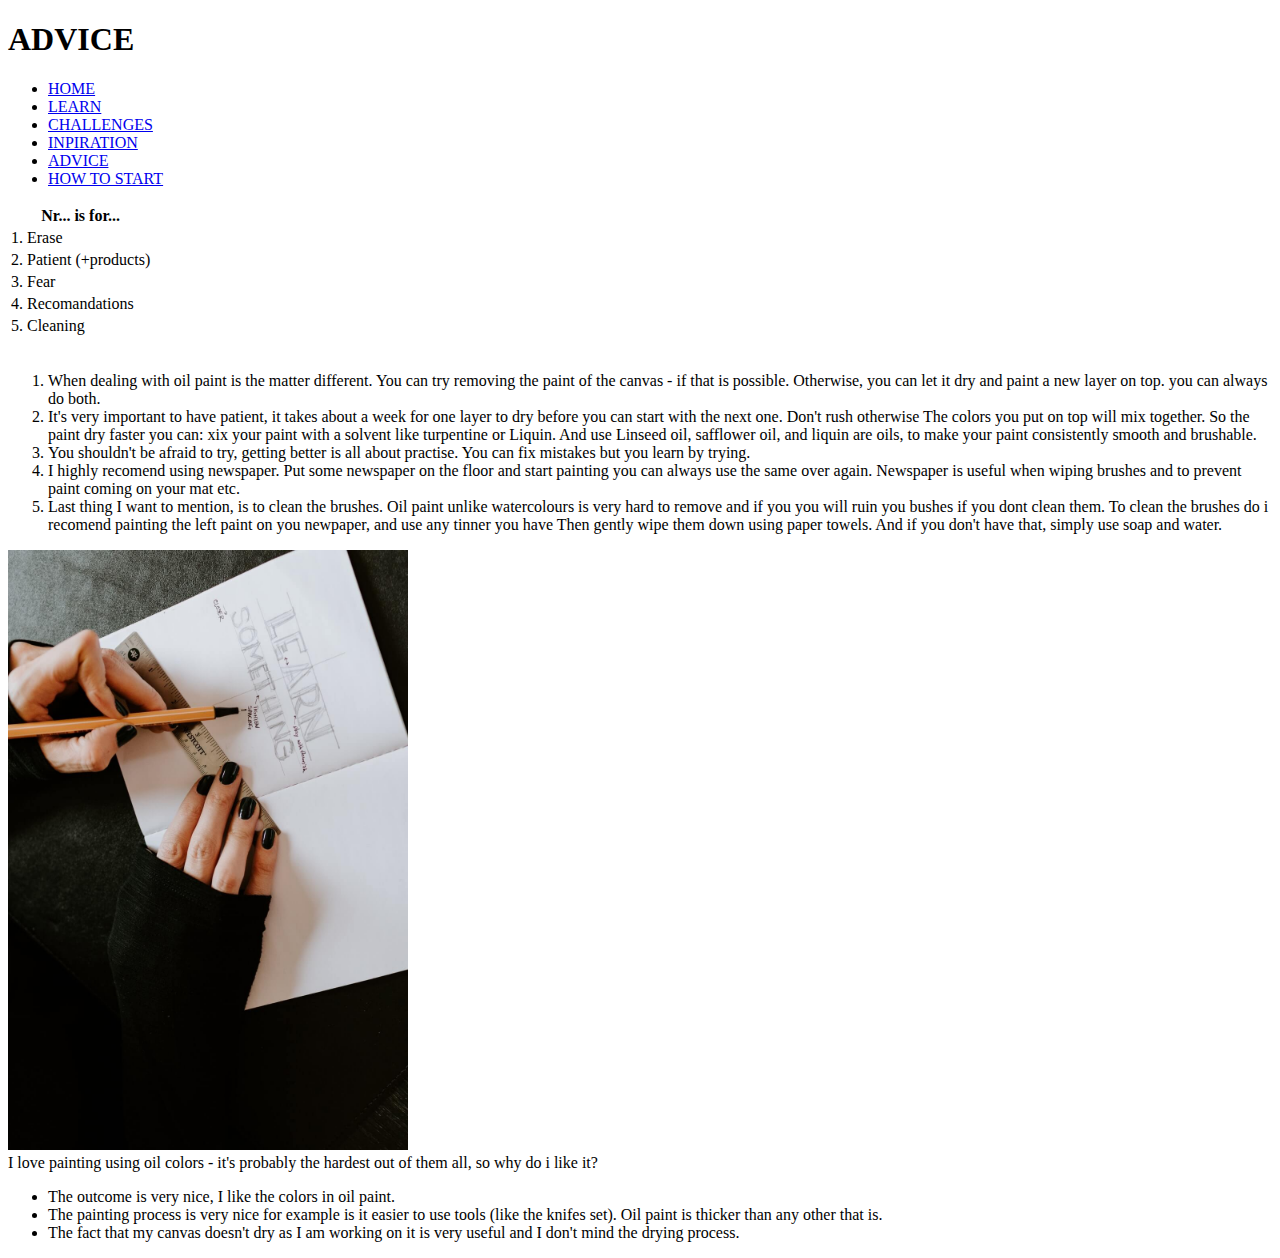
==== advice.html @ 95c0cdd8 "Update and rename ADVICE.html to advice.html" ====
<!DOCTYPE html>

<html>
<head>
<title>Exempel 1 navigation bar</title>
<meta charset = "utf-8" />
<link href = "css/navigation.css" rel="stylesheet" type="text/css" />
</head> 
<body>
    <h1>ADVICE</h1>
<header class="mainmenu">

    <ul class="navbar">
        <li><a href="home.html">HOME</a></li>
        <li><a href="learn.html">LEARN</a></li>
        <li><a href="challenges.html">CHALLENGES</a></li>
        <li><a href="inpiration.html">INPIRATION</a></li>
        <li><a href="advice.html">ADVICE</a></li>
        <li><a href="how_to_get_started.html">HOW TO START</a></li>     
    </ul>
    </header>

    <table class="table-1">
        <tr>
            <th>Nr... is for...</th>
            </tr>
            <tr>
            <td>1. Erase</td>
            </tr>
            <tr>
            <td>2. Patient (+products)</td>
        </tr>
        <tr>
            <td>3. Fear</td>
        </tr>
        <tr>
            <td>4. Recomandations</td>
        </tr>
        <tr>
            <td>5. Cleaning</td>
        </tr>
    </table>
        <br>

    <ol class="important_points">
        <li>When dealing with oil paint is the matter different. You can try removing the paint of the 
            canvas - if that is possible. Otherwise, you can let it dry and paint a new layer on top. 
            you can always do both. </li>
        <li>It's very important to have patient, it takes about a week for one layer to dry before you
            can start with the next one. Don't rush otherwise The colors you put on top will mix 
            together. So the paint dry faster you can: xix your paint with a solvent like turpentine 
            or Liquin. And use Linseed oil, safflower oil, and liquin are oils, to make your 
            paint consistently smooth and brushable.</li>
        <li>You shouldn't be afraid to try, getting better is all about practise. You can fix mistakes 
            but you learn by trying.</li>
        <li>I highly recomend using newspaper. Put some newspaper on the floor and start painting you can 
            always use the same over again. Newspaper is useful when wiping brushes and to prevent paint coming 
            on your mat etc. </li>
        <li>Last thing I want to mention, is to clean the brushes. Oil paint unlike watercolours is very
            hard to remove and if you you will ruin you bushes if you dont clean them. To clean the 
            brushes do i recomend painting the left paint on you newpaper, and use any tinner you have 
            Then gently wipe them down using paper towels. And if you don't have that, simply 
            use soap and water. </li>
        </ol>

<div class = "learn-image">
    <img id="learn-image" src="bilder/learn-image.jpg" alt="" width="400" height="600">  
</div>

<div class="doing-it">
    I love painting using oil colors - it's probably the hardest out of them all, so why do i like it? 
    <ul>
        <li>The outcome is very nice, I like the colors in oil paint. </li>
        <li>The painting process is very nice for example is it easier to use tools (like the knifes set). 
            Oil paint is thicker than any other that is. </li>
        <li>The fact that my canvas doesn't dry as I am working on it is very useful
            and I don't mind the drying process. </li>
    </ul>
</div>
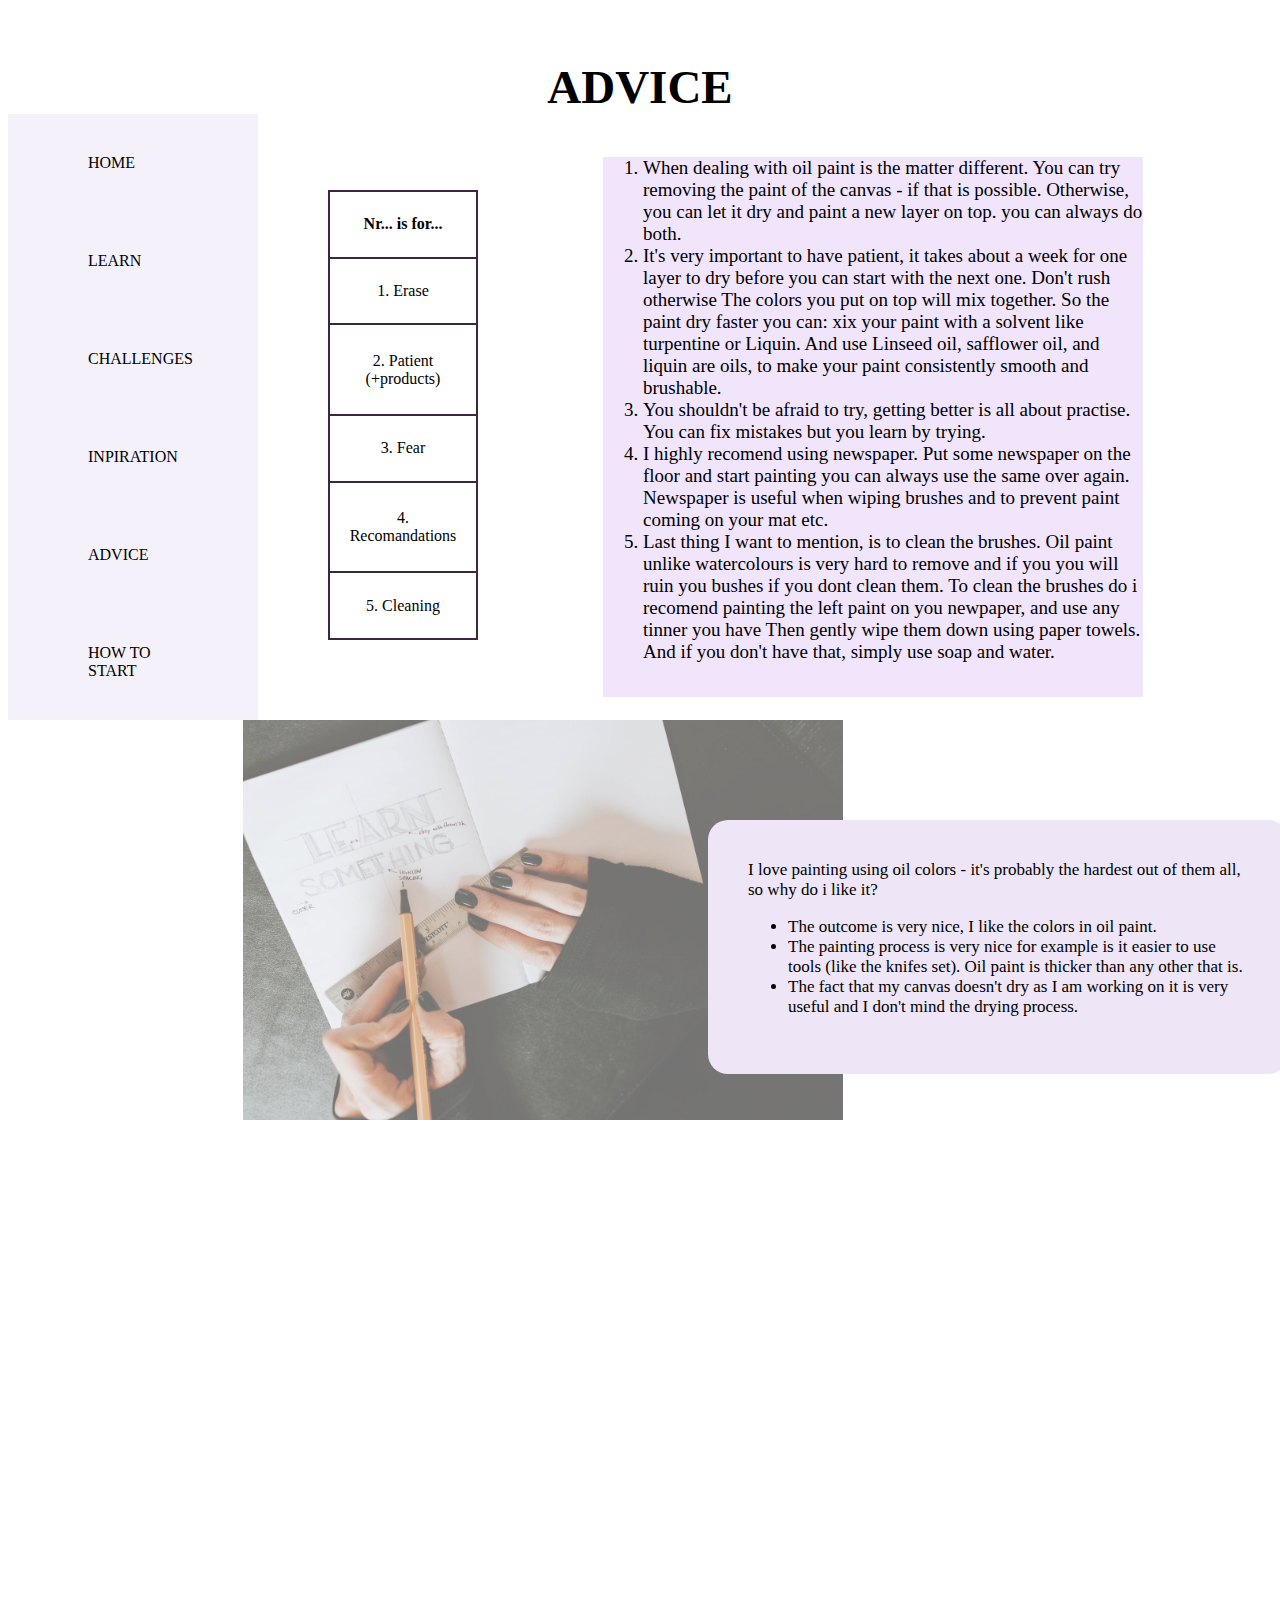
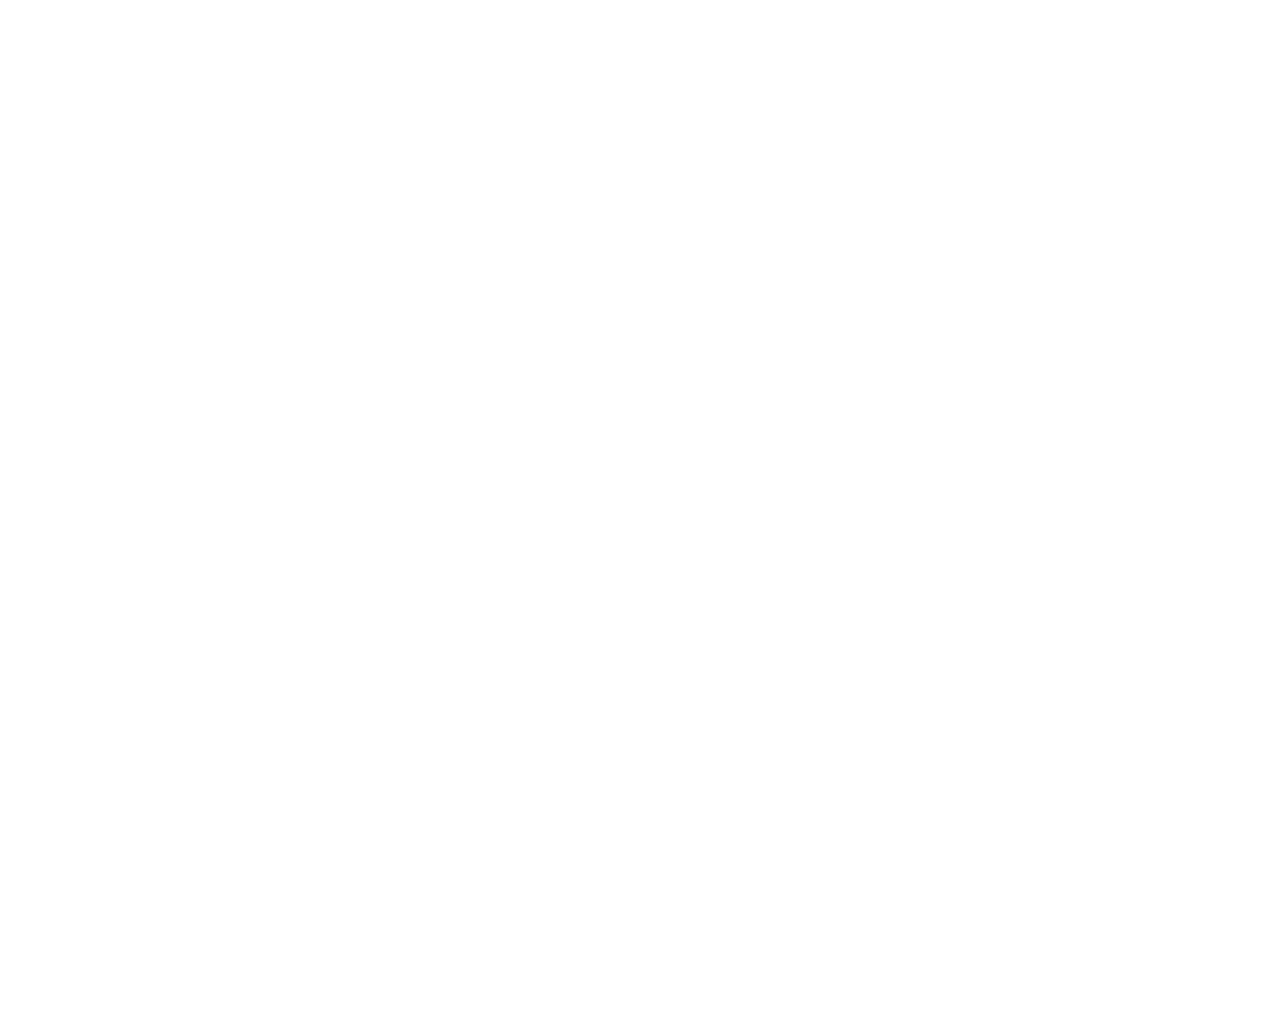
==== commit bd84bede: "Update advice.html" ====
--- a/advice.html
+++ b/advice.html
@@ -11,12 +11,12 @@
 <header class="mainmenu">
 
     <ul class="navbar">
-        <li><a href="home.html">HOME</a></li>
+        <li><a href="index.html">HOME</a></li>
         <li><a href="learn.html">LEARN</a></li>
         <li><a href="challenges.html">CHALLENGES</a></li>
-        <li><a href="inpiration.html">INPIRATION</a></li>
+        <li><a href="inspiration.html">INPIRATION</a></li>
         <li><a href="advice.html">ADVICE</a></li>
-        <li><a href="how_to_get_started.html">HOW TO START</a></li>     
+        <li><a href="how_to_get_started.html">HOW TO START</a></li>  
     </ul>
     </header>
 
--- a/css/navigation.css
+++ b/css/navigation.css
@@ -0,0 +1,373 @@
+.navbar {
+  list-style-type: none;
+  margin: 0;
+  padding: 0;
+  width: 250px;
+  background-color: #f4f1fa;
+}
+.navbar li a {
+  display: block;
+  color: #000000;
+  padding: 40px 80px;
+  text-decoration: none;
+}
+.navbar li a:hover {
+  background-color: #FFFFFF;
+  color: #000000;
+}
+
+
+h1 {
+  margin: 0 auto;
+  text-align: center;
+  font-size: 47px;
+  margin-top: 60px;
+}
+
+.follow-us-insta {
+  list-style: none;
+  padding-left: 0;
+}
+.follow-us-insta li {
+  position: relative;
+  padding-left: 30px;
+  line-height: 170%;
+}
+.follow-us-insta li:before {
+  content: '';
+  width: 20px;
+  height: 20px;
+  position: absolute;
+  background-image: url('../instagram.jpg');
+  background-size: cover;
+  background-position: center;
+  left: 0;
+  top: 50%;
+  transform: translateY(-50%) 
+}
+
+.follow-us-youtube {
+  list-style: none;
+  padding-left: 0;
+}
+.follow-us-youtube li {
+  position: relative;
+  padding-left: 30px;
+  line-height: 170%;
+}
+.follow-us-youtube li:before {
+  content: '';
+  width: 20px;
+  height: 20px;
+  position: absolute;
+  background-image: url('../youtube.jpg');
+  background-size: cover;
+  background-position: center;
+  left: 0;
+  top: 50%;
+  transform: translateY(-50%) 
+}
+
+.follow-us-snap {
+  list-style: none;
+  padding-left: 0;
+}
+.follow-us-snap li {
+  position: relative;
+  padding-left: 30px;
+  line-height: 170%;
+}
+.follow-us-snap li:before {
+  content: '';
+  width: 20px;
+  height: 20px;
+  position: absolute;
+  background-image: url('../snapchat.png');
+  background-size: cover;
+  background-position: center;
+  left: 0;
+  top: 50%;
+  transform: translateY(-50%) 
+}
+
+.follow-us-gmail {
+  list-style: none;
+  padding-left: 0;
+}
+.follow-us-gmail li {
+  position: relative;
+  padding-left: 30px;
+  line-height: 170%;
+}
+.follow-us-gmail li:before {
+  content: '';
+  width: 20px;
+  height: 20px;
+  position: absolute;
+  background-image: url('../gmail.png');
+  background-size: cover;
+  background-position: center;
+  left: 0;
+  top: 50%;
+  transform: translateY(-50%) 
+}
+
+div.about-us {
+  position: relative;
+  right: -400px;
+  bottom: 750px; 
+  width: 400px;
+  height: 400px;
+  line-height: 1.5;
+  border: 3px solid rgb(221, 221, 252);
+  } 
+
+.middle {
+  opacity: 0.135;
+  position: relative;
+  right: -410px; 
+  bottom: -20px;
+}
+.moreinfo {
+  position: relative;
+  right: -400px;
+  bottom: 750px; 
+  width: 400px;
+  height: 250px;
+  line-height: 1.5;
+  border: 3px solid rgb(221, 221, 252);
+
+}
+.makeitmiddle {
+  text-align: center;
+}
+
+.tools {
+  position: relative;
+  bottom: -500px;
+  right: 300px;
+  opacity: 0.1;
+  height: 180px;
+  width: 260px  
+}
+
+.enjoreb {
+  border-radius: 50%;
+  position: relative;
+  bottom: -550px;
+  right: 300px;
+}
+
+.wrapper {
+  display: flex;
+}
+
+
+.table-challenges, th,td {
+    border: 4px solid rgb(222, 253, 215);
+    border-collapse: collapse;
+  }
+  
+.table-challenges, th,td {
+    padding: 15px;
+    text-align: center;
+  }
+  
+.table-challenges th {
+    background-color: rgb(189, 226, 195);
+    color: rgb(255, 255, 255);
+  }
+
+.table-challenges tr:hover {
+    background-color: #effdf2;
+  }
+
+.table-challenges {
+  border-collapse: collapse;  
+  width: 650px;
+  height: 350px;
+  position: relative;  
+  right: -595px;
+  bottom: 550px; 
+}
+.class {
+  opacity: 0.2;
+}
+
+
+div.info {
+  position: relative;
+  right: -550px;
+  bottom: 540px;
+  width: 725px;
+  height: 100px;
+  font-size: 20px;
+  line-height: 1,5;
+  text-align: center;
+  border: 7px solid #d0f8cc;
+}
+
+.list-steps {
+  width: 300px; 
+  line-height: 2;
+  padding: 20px 300px;
+  font-size: 19px;
+  margin-top: -570px;
+  margin-left: 100px;
+  width: 700px;
+}
+.dots{
+  line-height: 1.7;
+}
+
+.important_points {
+width: 500px;
+height: 350px;
+position: relative;  
+right: -595px;
+bottom: 1050px; 
+font-size: 19px;
+}
+
+.learn-image{
+  position: relative;
+  transform: rotateZ(270deg);
+  bottom: 1580px;
+  right: 95px;
+  opacity: 0.55;
+}
+
+.table-1 {
+  border-collapse: collapse;  
+  width: 150px;
+  height: 450px;
+  position: relative;  
+  right: -320px;
+  bottom: 530px;
+}
+.table-1, th, td {
+  border:2px solid rgb(61, 38, 66);
+  border-collapse: collapse;
+}
+.table-1 tr:hover {
+  background-color: rgb(244, 231, 252);
+  color: rgb(17, 17, 13);
+}
+.important_points{
+  background-color: rgb(241, 229, 252);
+  height: 540px;
+}
+.doing-it{
+  position: relative;
+  bottom: 1550px;
+  right: -700px;
+  font-size: 17px;
+  width: 500px;
+  background-color: rgb(238, 230, 247);
+  border-radius: 20px;
+  padding: 40px;
+}
+
+div.inspire {
+  font-size: 17px;
+  text-align: center;
+  position: relative;
+  right: -900px;
+  bottom: 600px; 
+  width: 300px;
+  height: 150px;
+  line-height: 1.5;
+  border: 4px solid rgb(146, 15, 15);
+  padding-top: 40px;
+}
+
+div.first-photo {
+  position: relative;
+  bottom: 630px;
+  right: -280px;
+}
+
+.second-photo {
+  position: relative;
+  bottom: 1175px;
+  right: -600px;
+} 
+.third-photo {
+  position: relative;
+  bottom: 1450px;
+  left: 950px;
+}
+
+.forth-photo {
+  transform: rotateZ(270deg);
+  position: relative;
+  bottom: 1930px;
+  right: 300px;
+}
+
+.fifth-photo {
+  position: relative;
+  bottom: 1930px;
+  right: -650px;
+}
+
+
+.title {
+  font-size: 21px;
+  text-align: center;
+  position: relative;
+  bottom: 580px;
+  line-height: 1.2;
+}
+
+  
+div.bb-image {
+  font-size: 18px;
+  position: relative;
+  bottom: 500px;
+  right: -300px;
+  line-height: 1.7;
+  width: 800px;
+}
+mark { 
+  background-color:rgb(238, 238, 223);
+  color: black;
+}
+
+.dancing-singer {
+  position: relative;
+  right: -900px;
+  bottom: 1060px;
+  opacity: 0.35;
+  filter: blur(5px);
+}
+
+.newspaper_ti{
+  font-size: 20px;
+  position: relative;
+  bottom: 1020px;
+}
+.newspaper {
+  column-count: 4;
+  column-gap: 40px;
+  column-rule-style: solid;
+  column-rule-width: 7px;
+  column-rule-color: rgb(231, 236, 238);
+  width: 900px;
+  font-size: 19px;
+  position: relative;
+  bottom: 1000px;
+  left: 25px;
+  text-align: center;
+}
+.myphone{
+  position: relative;
+  font-size: 21px;
+
+}
+.div-content {
+  margin-left: auto;
+  margin-right: auto;
+  max-width: 50%;
+  position: relative;
+}
